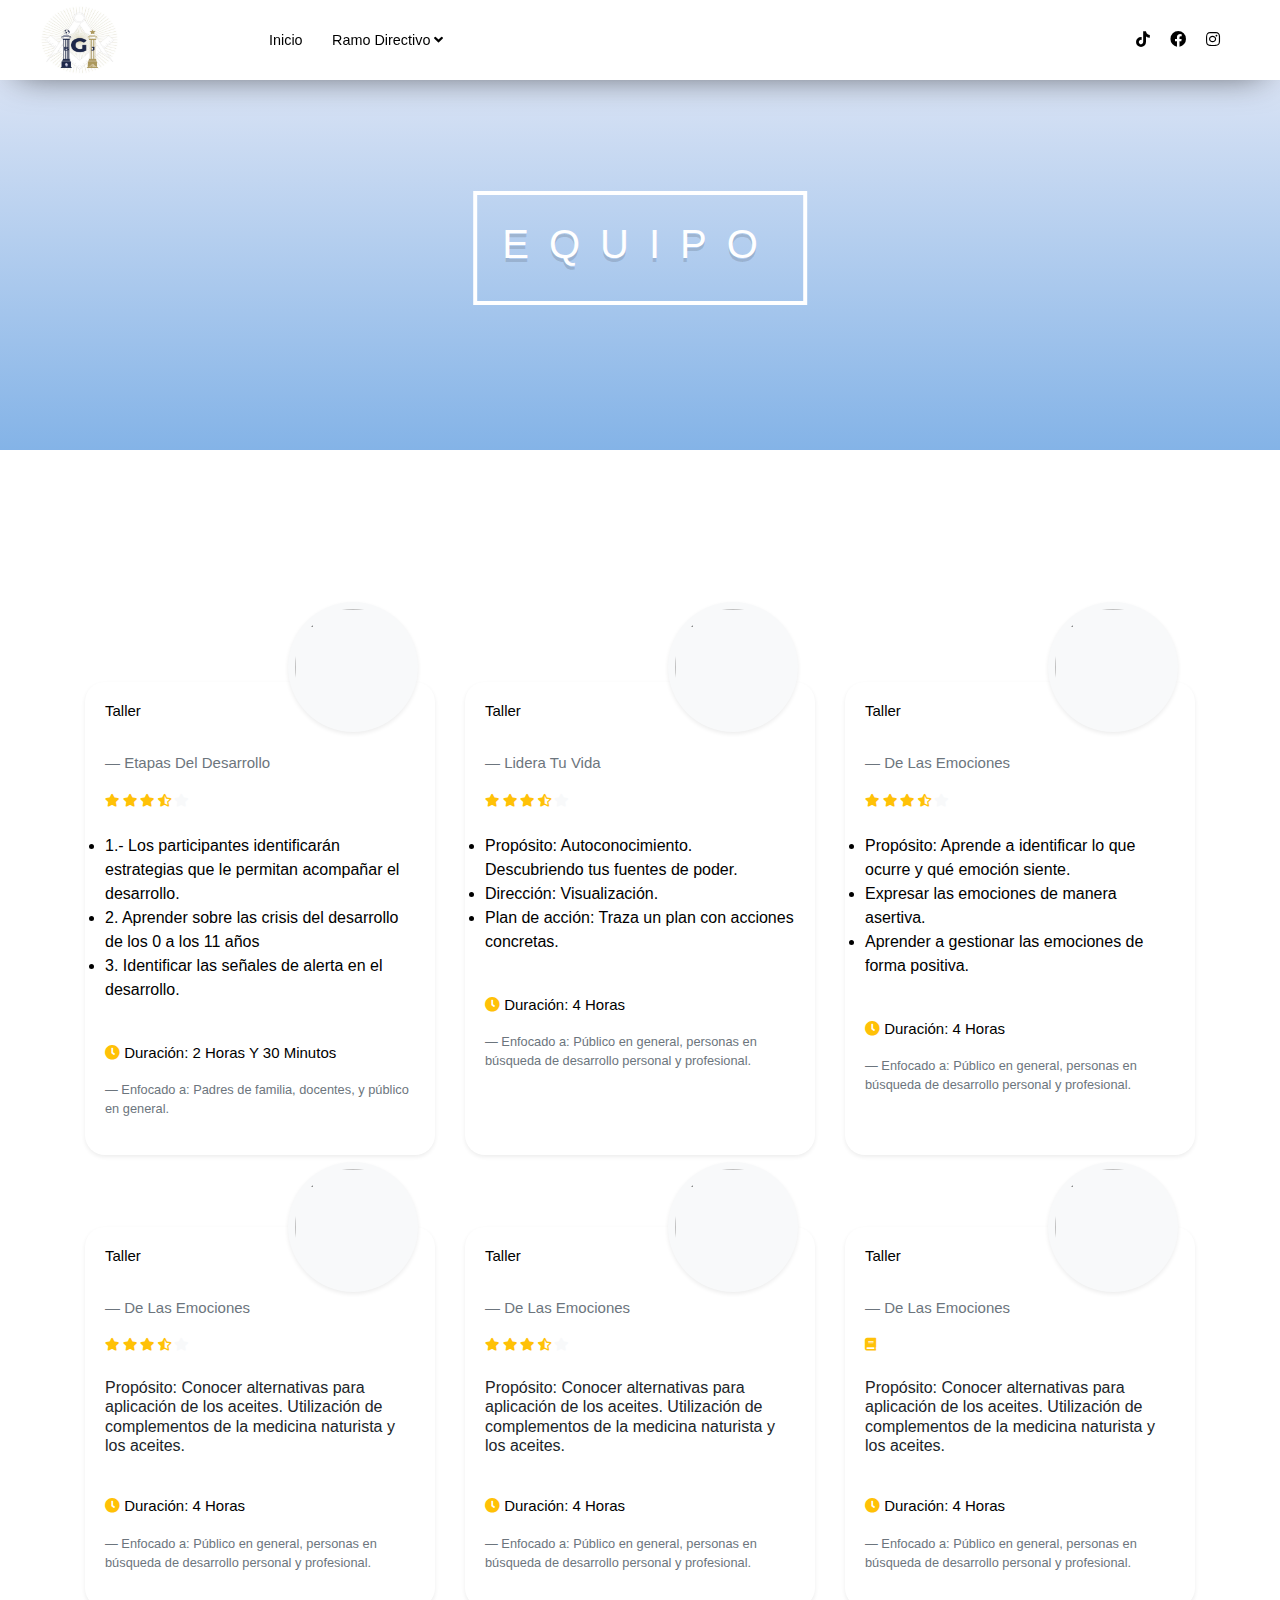
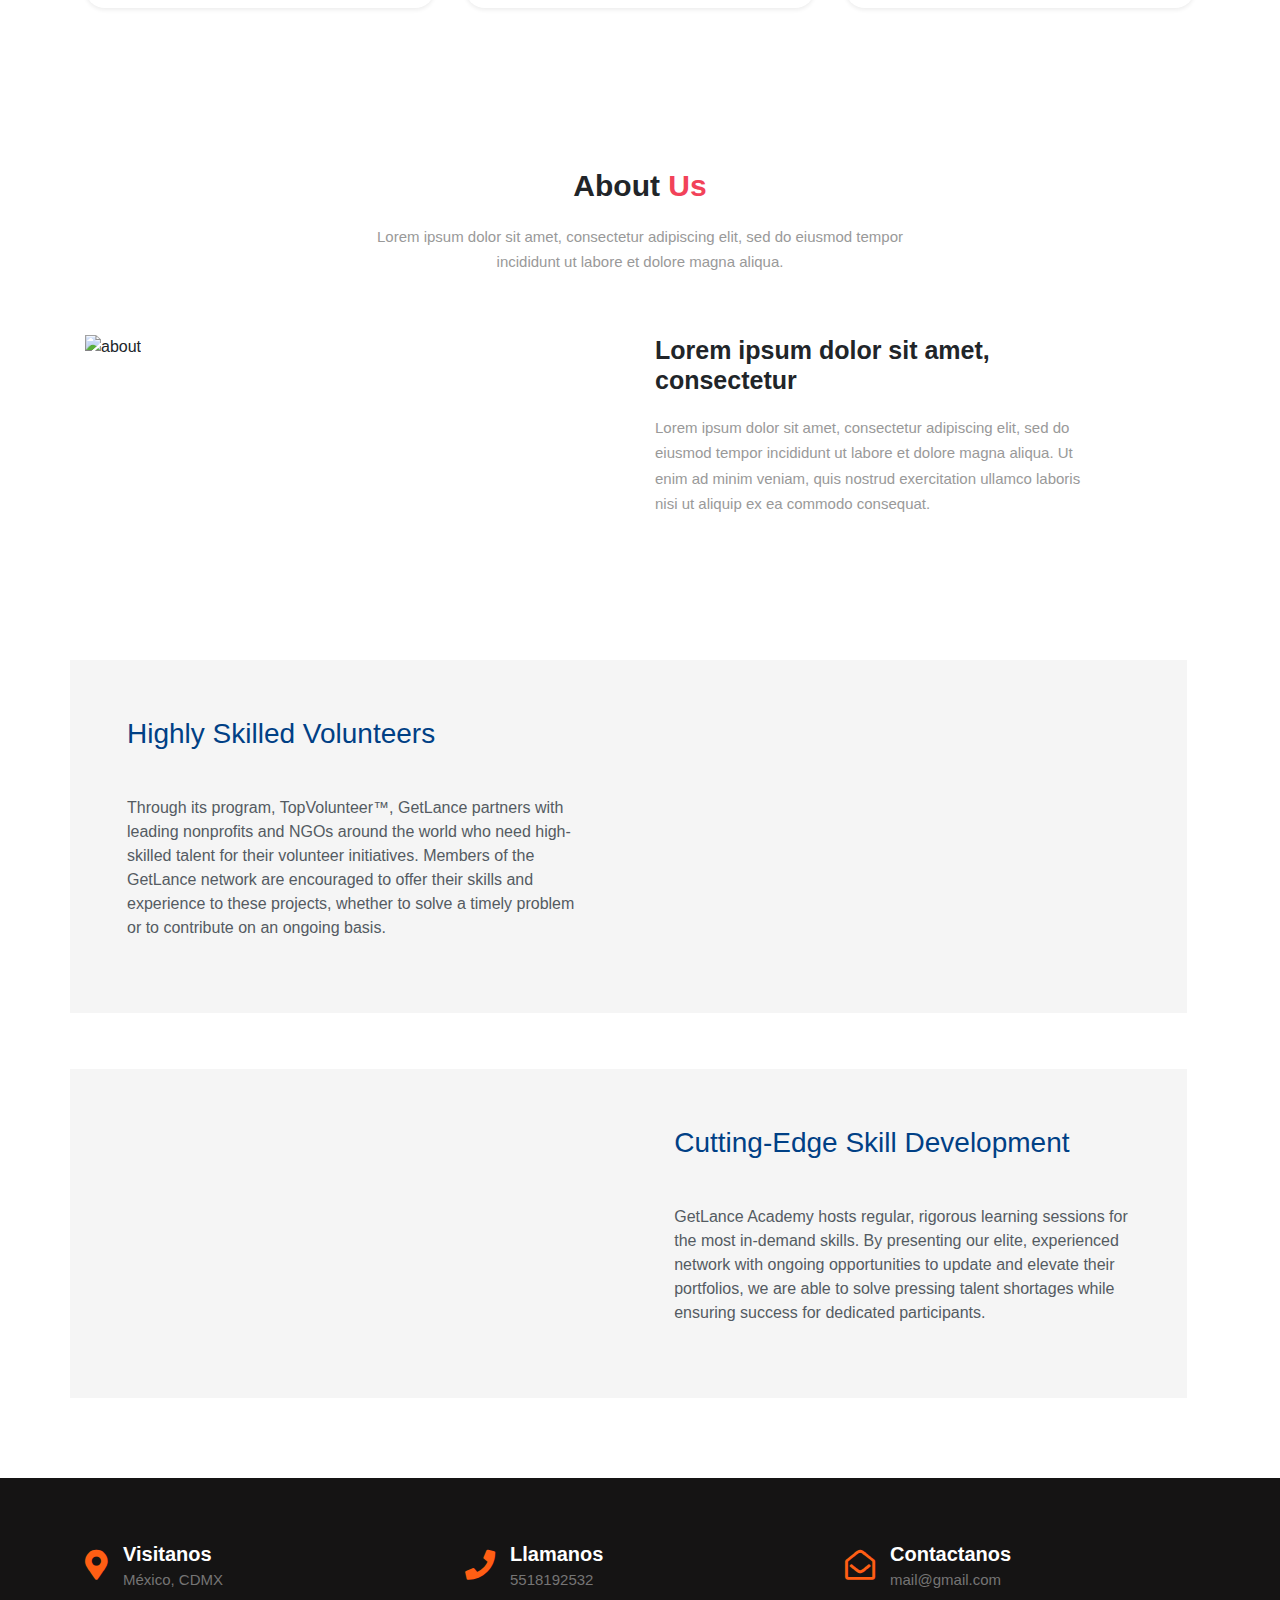
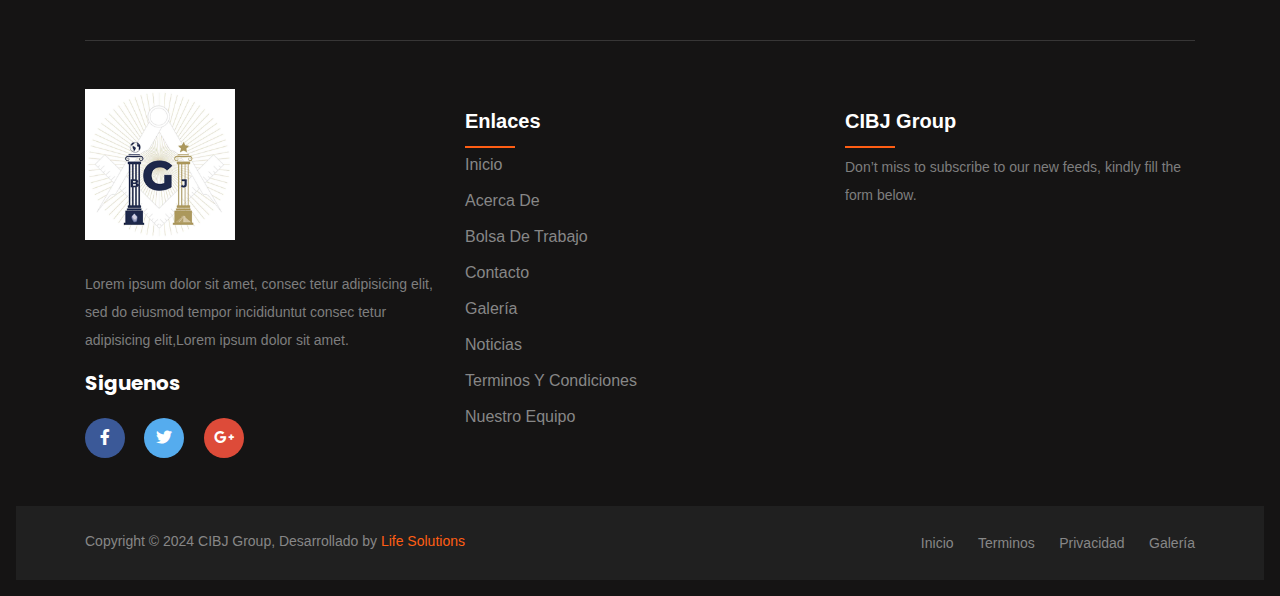
==== noticias/lo-mas-reciente.html @ aacdc9e7 "04" ====
<!DOCTYPE html>
<html>
<head>
	<meta charset="UTF-8">
	<title>CI Benito Juárez</title>
	<!--PWA-->
	<link rel="manifest" href="./manifest.json"> 
	<meta name="viewport" content="width=device-width, initial-scale=1">
	<link rel="stylesheet" type="text/css" href="../css/font-awesome.css">
	<link rel="stylesheet" type="text/css" href="./css/lo-mas-reciente.css">
	<link rel="stylesheet" type="text/css" href="../css/style.css">
	<link rel='stylesheet' href='https://cdnjs.cloudflare.com/ajax/libs/twitter-bootstrap/4.4.1/css/bootstrap.min.css'>
</head> 
<body>
 
 <!-- header start -->
 <header class="header">
 	<div class="container__menu">
 		<div class="row__menu v-center">
 			<div class="header-item item-left">
 				<div class="logo">
                    <img class="logo" src="../img/logoCI.png">&nbsp;
                    
                  </a>
 				</div>
 			</div>
 			<!-- menu start here -->
 			<div class="header-item item-center">
 				<div class="menu-overlay">
 				</div>
 				<nav class="menu">
 					<div class="mobile-menu-head">
 						<div class="go-back"><i class="fa fa-angle-left"></i></div>
 						<div class="current-menu-title"></div>
 						<div class="mobile-menu-close">&times;</div>
 					</div>
 					<ul class="menu-main">
 						<li>
 							<a href="../index.html">Inicio</a>
 						</li>
 						<!--li class="menu-item-has-children">
 							<a href="#">New <i class="fa fa-angle-down"></i></a>
 							<div class="sub-menu mega-menu mega-menu-column-4">
 								<div class="list-item text-center">
 									<a href="#">
 									<img src="img/p1.jpg" alt="new Product">
 									<h4 class="title">Product 1</h4>
 									</a>
 								</div>
 								<div class="list-item text-center">
 									<a href="#">
 									<img src="img/p2.jpg" alt="new Product">
 									<h4 class="title">Product 2</h4>
 									</a>
 								</div>
 								<div class="list-item text-center">
 									<a href="#">
 									<img src="img/p3.jpg" alt="new Product">
 									<h4 class="title">Product 3</h4>
 									</a>
 								</div>
 								<div class="list-item text-center">
 									<a href="#">
 									<img src="img/p4.jpg" alt="new Product">
 									<h4 class="title">Product 4</h4>
 								   </a>
 								</div>
 							</div>
 						</li-->
						<!--Inicia seccion con imagenes-->
 						<!--li class="menu-item-has-children">
 							<a href="#">Shop <i class="fa fa-angle-down"></i></a>
 							<div class="sub-menu mega-menu mega-menu-column-4">
                               <div class="list-item">
                               	  <h4 class="title">Men's Fashion</h4>
                               	  <ul>
                               	  	 <li><a href="#">Product List</a></li>
                               	  	 <li><a href="#">Product List</a></li>
                               	  	 <li><a href="#">Product List</a></li>
                               	  	 <li><a href="#">Product List</a></li>
                               	  	 <li><a href="#">Product List</a></li>
                               	  </ul>
                               	  <h4 class="title">Beauty</h4>
                               	  <ul>
                               	  	 <li><a href="#">Product List</a></li>
                               	  	 <li><a href="#">Product List</a></li>
                               	  	 <li><a href="#">Product List</a></li>
                               	  </ul>
                               </div>
                               <div class="list-item">
                               	<h4 class="title">Women's Fashion</h4>
                               	<ul>
                               	  	 <li><a href="#">Product List</a></li>
                               	  	 <li><a href="#">Product List</a></li>
                               	  	 <li><a href="#">Product List</a></li>
                               	  	 <li><a href="#">Product List</a></li>
                               	  </ul>
                               	  <h4 class="title">Furniture</h4>
                               	<ul>
                               	  	 <li><a href="#">Product List</a></li>
                               	  	 <li><a href="#">Product List</a></li>
                               	  	 <li><a href="#">Product List</a></li>
                               	  	 <li><a href="#">Product List</a></li>
                               	  </ul>
                               </div>
                               <div class="list-item">
                               	<h4 class="title">Home, Kitchen</h4>
                               	<ul>
                               	  	 <li><a href="#">Product List</a></li>
                               	  	 <li><a href="#">Product List</a></li>
                               	  	 <li><a href="#">Product List</a></li>
                               	  	 <li><a href="#">Product List</a></li>
                               	  	 <li><a href="#">Product List</a></li>
                               	  	 <li><a href="#">Product List</a></li>
                               	  	 <li><a href="#">Product List</a></li>
                               	  	 <li><a href="#">Product List</a></li>
                               	  	 <li><a href="#">Product List</a></li>
                               	  </ul>
                               </div>
                               <div class="list-item">
                               	 <img src="img/shop1.jpg" alt="shop">
                               </div>
 							</div>
 						</li-->
 						<li class="menu-item-has-children">
 							<a href="#">Ramo Directivo <i class="fas fa-angle-down"></i></a>
 							<div class="sub-menu single-column-menu">
 								<ul>
 									<li><a href="#">CI Benito Juárez</a></li>
 									<li><a href="#">CI Benito Juárez</a></li>
 									<li><a href="#">CI Benito Juárez</a></li>
 								</ul>
 							</div>
 						</li>
                         <li >
                            <a  style="display: none;" class="logged-out "  href="#" data-toggle="modal" data-target="#signinModal">Accede</a>
                        </li>
                       
                        <li >
							<a class="logged-in menu-item" style="display: none;"  href="./mi-espacio/noticias.html">Noticias</a>
						</li>
                        <li >
							<a href="#" style="display: none;" class="boton-salir logged-in" id="logout" onclick="noticias()">Salir</a>
						</li>
 					</ul>
 				</nav>
 			</div>
 			<!-- menu end here -->
 			<div class="header-item item-right">
 				<a href="#"><i class="fab fa-tiktok"></i></a>
 				<a href="#"><i class="fab fa-facebook"></i></a>
 				<a href="#"><i class="fab fa-instagram"></i></a>
 				<!-- mobile menu trigger -->
 				<div class="mobile-menu-trigger">
 					<span></span>
 				</div>
 			</div>
 		</div>
 	</div>
 </header>
 <!-- header end -->
 <!-- banner start -->



	<!--HERO IMAGE STARTS HERE-->
	<div id="parallax-world-of-ugg">
	<div class="parallax-one">
		<div id="contenido" class="hero-text">
			<h1>Equipo</h1>

		</div>
	</div>
</div>
<!--HERO IMAGE ENDS-->




      <!--BOOTSTRAP SCRIPTS-->

<!-- REGISTRO FIREBASE -->
  <!--MAIN CONTENT-->
  <div class="container p-5" style="z-index:1">
    <div class="row">
      <div class="col-md-6 offset-md-3">
        <ul class="list-group posts">
                
        </ul>
      </div>
    </div>
  </div>
  
  <!--BOOTSTRAP SCRIPTS-->
  
      <!-- Modal  SignUP-->
      <div class="modal fade" id="signupModal" tabindex="-1" role="dialog" aria-labelledby="exampleModalLabel" aria-hidden="true">
        <div class="modal-dialog">
         <div class="modal-content">
           <div class="modal-header">
            <h6 class="modal-title" id="exampleModalLabel">Registro:
              Contraseña con al menos 6 caracteres
            </h6>
            <button type="button" class="close" data-dismiss="modal" aria-label="Close">
              <span aria-hidden="true">&times;</span>
            </button>
           </div>
           <div class="modal-body">
            <form id="signup-form">
              <div class="form-group">
                 <input type="text" id="signup-email" class="form-control"
                 placeholder="E-mail" required>
              </div>
              <div class="form-group">
                 <input type="password" id="signup-password" class="form-control"
                 placeholder="Contraseña" required>
              </div>
              <button type="submit" class="btn btn-primary">SignUp</button>
            </form>
           </div>
         </div>
        </div>
      </div>
                 
                 
                 
                  <!-- Modal  SignIn-->
                  <div class="modal fade" id="signinModal" tabindex="-1" role="dialog" aria-labelledby="exampleModalLabel" aria-hidden="true">
                    <div class="modal-dialog">
                     <div class="modal-content">
                       <div class="modal-header">
                        <h6 class="modal-title" id="exampleModalLabel">Ingresa con tu correo de Gmail a nuestra plataforma y mantente informado sobre
                          promociones y avisos importantes
                        </h6>
                        <button type="button" class="close" data-dismiss="modal" aria-label="Close">
                          <span aria-hidden="true">&times;</span>
                        </button>
                       </div>
                       <div class="modal-body">
                          
                        <form id="login-form">
                           
                          <!--div class="form-group">
                             <input type="text" id="login-email" class="form-control"
                             placeholder="E-mail" required>
                          </div>
                          <div class="form-group">
                             <input type="password" id="login-password" class="form-control"
                             placeholder="Contraseña" required>
                          </div>
                          
                          <button type="submit" class="btn btn-info btn-block">Ingresa</button-->
                          
                          <button type="button" class="btn btn-success btn-block black-background white" id="googleLogin"><i class="fab fa-google" aria-hidden="true"></i>&nbsp;Ingresa o Regístrate con Gmail</button>
                          <!--button type="submit" class="btn btn-primary btn-block" id="facebookLogin"><i class="fab fa-facebook"></i>&nbsp;Ingresa o Regístrate con Facebook</button-->
                        </form>
                       </div>
                     </div>
                    </div>
                  </div>




 <!-- Ui cards -->
 <section id="cards" data-aos="zoom-in" data-aos-delay="250">
	<div class="container py-2">
		<!--div class="row pb-4">
			<div class="col-12 text-center">
				<div class="display-3"><h2><span>Clases</span></h2></div>
			</div>
		</div-->
		<!-- cards -->
		<div class="row">
			<div class="col-lg-4 col-md-6 mb-4 pt-5">
				<div class="card shadow-sm border-0">
					<div class="card-body">
						<div class="user-picture">
							<img src="https://images.unsplash.com/photo-1582003457856-20898dd7e1ea?crop=entropy&cs=tinysrgb&fit=crop&fm=jpg&h=130&ixid=eyJhcHBfaWQiOjF9&ixlib=rb-1.2.1&q=80&w=130" class="shadow-sm rounded-circle" height="130" width="130" />
						</div>
						<div class="user-content">
							<h5 class="text-capitalize user-name">Taller</h5>
							<br>
							<p class=" text-capitalize text-muted small blockquote-footer">Etapas del desarrollo</p>
							<div class="small">
								<i class="fas fa-star text-warning"></i>
								<i class="fas fa-star text-warning"></i>
								<i class="fas fa-star text-warning"></i>
								<i class="fas fa-star-half-alt text-warning"></i>
								<i class="fas fa-star text-light"></i>
							</div>
							<br>
							<p class="small text-muted mb-0">
								<li>1.- Los participantes identificarán estrategias que le permitan acompañar el desarrollo.</li>
								<li>2. Aprender sobre las crisis del desarrollo de los 0 a los 11 años</li>
								<li>3. Identificar las señales de alerta en el desarrollo.</li>
							</p>
								<br>
								<p class=" text-capitalize "><i class="fas fa-clock text-warning"></i>&nbsp;Duración: 2 horas y 30 minutos</p>
								<p class=" text-muted small blockquote-footer">Enfocado a: Padres de familia, docentes, y público en general.</p>
						</div>
					</div>
				</div>
			</div>

			<div class="col-lg-4 col-md-6 mb-4 pt-5">
				<div class="card shadow-sm border-0">
					<div class="card-body">
						<div class="user-picture">
							<img src="https://images.unsplash.com/photo-1582003457856-20898dd7e1ea?crop=entropy&cs=tinysrgb&fit=crop&fm=jpg&h=130&ixid=eyJhcHBfaWQiOjF9&ixlib=rb-1.2.1&q=80&w=130" class="shadow-sm rounded-circle" height="130" width="130" />
						</div>
						<div class="user-content">
							<h5 class="text-capitalize user-name">Taller</h5>
							<br>
							<p class=" text-capitalize text-muted small blockquote-footer">Lidera tu vida</p>
							<div class="small">
								<i class="fas fa-star text-warning"></i>
								<i class="fas fa-star text-warning"></i>
								<i class="fas fa-star text-warning"></i>
								<i class="fas fa-star-half-alt text-warning"></i>
								<i class="fas fa-star text-light"></i>
							</div>
							<br>
							<p class="small text-muted mb-0">
								<li>Propósito: Autoconocimiento. Descubriendo tus fuentes de poder.</li>
								<li>Dirección: Visualización.</li>
								<li>Plan de acción: Traza un plan con acciones concretas.</li>
							</p>
								<br>
								<p class=" text-capitalize "><i class="fas fa-clock text-warning"></i>&nbsp;Duración: 4 horas</p>
								<p class=" text-muted small blockquote-footer">Enfocado a: Público en general, personas en búsqueda de desarrollo personal y profesional.</p>
						</div>
					</div>
				</div>
			</div>

			<div class="col-lg-4 col-md-6 mb-4 pt-5">
				<div class="card shadow-sm border-0">
					<div class="card-body">
						<div class="user-picture">
							<img src="https://images.unsplash.com/photo-1492447166138-50c3889fccb1?crop=entropy&cs=tinysrgb&fit=crop&fm=jpg&h=130&ixid=eyJhcHBfaWQiOjF9&ixlib=rb-1.2.1&q=80&w=130" class="shadow-sm rounded-circle" height="130" width="130" />
						</div>
						<div class="user-content">
							<h5 class="text-capitalize user-name">Taller</h5>
							<br>
							<p class=" text-capitalize text-muted small blockquote-footer">De las emociones</p>
							<div class="small">
								<i class="fas fa-star text-warning"></i>
								<i class="fas fa-star text-warning"></i>
								<i class="fas fa-star text-warning"></i>
								<i class="fas fa-star-half-alt text-warning"></i>
								<i class="fas fa-star text-light"></i>
							</div>
							<br>
							<p class="small text-muted mb-0">
								<li>Propósito: Aprende a identificar lo que ocurre y qué emoción siente.</li>
								<li>Expresar las emociones de manera asertiva.</li>
								<li>Aprender a gestionar las emociones de forma positiva.</li>
							</p>
								<br>
								<p class=" text-capitalize "><i class="fas fa-clock text-warning"></i>&nbsp;Duración: 4 horas</p>
								<p class=" text-muted small blockquote-footer">Enfocado a: Público en general, personas en búsqueda de desarrollo personal y profesional.</p>
						</div>
					</div>
				</div>
			</div>

			<div class="col-lg-4 col-md-6 mb-4 pt-5">
				<div class="card shadow-sm border-0">
					<div class="card-body">
						<div class="user-picture">
							<img src="https://i.picsum.photos/id/836/130/130.jpg?hmac=Sot_REUw5W-XSuE6FmCjT9JenhZfiNqZYs3AQbfrZsc" class="shadow-sm rounded-circle" height="130" width="130" />
						</div>
						<div class="user-content">
							<h5 class="text-capitalize user-name">Taller</h5>
							<br>
							<p class=" text-capitalize text-muted small blockquote-footer">De las emociones</p>
							<div class="small">
								<i class="fas fa-star text-warning"></i>
								<i class="fas fa-star text-warning"></i>
								<i class="fas fa-star text-warning"></i>
								<i class="fas fa-star-half-alt text-warning"></i>
								<i class="fas fa-star text-light"></i>
							</div>
							<br>
							<p class="small text-muted mb-0"><h5>
								Propósito: Conocer alternativas para aplicación de los aceites. Utilización de complementos de la
								medicina naturista y los aceites.</h5>
							</p>
								<br>
								<p class=" text-capitalize "><i class="fas fa-clock text-warning"></i>&nbsp;Duración: 4 horas</p>
								<p class=" text-muted small blockquote-footer">Enfocado a: Público en general, personas en búsqueda de desarrollo personal y profesional.</p>
						</div>
					</div>
				</div>
			</div>
			<div class="col-lg-4 col-md-6 mb-4 pt-5">
				<div class="card shadow-sm border-0">
					<div class="card-body">
						<div class="user-picture">
							<img src="./img/conoceme/4.jpg" class="shadow-sm rounded-circle" height="130" width="130" />
						</div>
						<div class="user-content">
							<h5 class="text-capitalize user-name">Taller</h5>
							<br>
							<p class=" text-capitalize text-muted small blockquote-footer">De las emociones</p>
							<div class="small">
								<i class="fas fa-star text-warning"></i>
								<i class="fas fa-star text-warning"></i>
								<i class="fas fa-star text-warning"></i>
								<i class="fas fa-star-half-alt text-warning"></i>
								<i class="fas fa-star text-light"></i>
							</div>
							<br>
							<p class="small text-muted mb-0"><h5>
								Propósito: Conocer alternativas para aplicación de los aceites. Utilización de complementos de la
								medicina naturista y los aceites.</h5>
							</p>
								<br>
								<p class=" text-capitalize "><i class="fas fa-clock text-warning"></i>&nbsp;Duración: 4 horas</p>
								<p class=" text-muted small blockquote-footer">Enfocado a: Público en general, personas en búsqueda de desarrollo personal y profesional.</p>
						</div>
					</div>
				</div>
			</div>
			<div class="col-lg-4 col-md-6 mb-4 pt-5">
				<div class="card shadow-sm border-0">
					<div class="card-body">
						<div class="user-picture">
							<img src="https://images.unsplash.com/photo-1582003457856-20898dd7e1ea?crop=entropy&cs=tinysrgb&fit=crop&fm=jpg&h=130&ixid=eyJhcHBfaWQiOjF9&ixlib=rb-1.2.1&q=80&w=130" class="shadow-sm rounded-circle" height="130" width="130" />
						</div>
						<div class="user-content">
							<h5 class="text-capitalize user-name">Taller</h5>
							<br>
							<p class=" text-capitalize text-muted small blockquote-footer">De las emociones</p>
							<div class="small">
								<i class="fas fa-book text-warning"></i>
								
							</div>
							<br>
							<p class="small text-muted mb-0"><h5>
								Propósito: Conocer alternativas para aplicación de los aceites. Utilización de complementos de la
								medicina naturista y los aceites.</h5>
							</p>
								<br>
								<p class=" text-capitalize "><i class="fas fa-clock text-warning"></i>&nbsp;Duración: 4 horas</p>
								<p class=" text-muted small blockquote-footer">Enfocado a: Público en general, personas en búsqueda de desarrollo personal y profesional.</p>
						</div>
					</div>
				</div>
			</div>
		</div>
	</div>
	<!-- /cards -->
</section>




<section class="about" id="about">
	<div class="container">
		<div class="heading text-center">
			<h2>About
				<span>Us</span></h2>
			<p>Lorem ipsum dolor sit amet, consectetur adipiscing elit, sed do eiusmod tempor
				<br>
				incididunt ut labore et dolore magna aliqua.
			</p>
		</div>
		<div class="row">
			<div class="col-lg-6">
				<img src="https://i.ibb.co/qpz1hvM/About-us.jpg" alt="about" class="img-fluid" width="100%">
			</div>
			<div class="col-lg-5">
				<h3>Lorem ipsum dolor sit amet, consectetur </h3>
				<p>Lorem ipsum dolor sit amet, consectetur adipiscing elit, sed do eiusmod
					tempor incididunt ut labore et dolore magna aliqua. Ut enim ad minim veniam,
					quis nostrud exercitation ullamco laboris nisi ut aliquip ex ea commodo
					consequat.</p>

			</div>
		</div>
	</div>
</section>





<div class="container section">
	<div class="row">
		<div class="col-md-6">
			<h3>
				Highly Skilled Volunteers
			</h3>
			<p>
				Through its program, TopVolunteer™, GetLance partners with leading nonprofits and NGOs around the world who need high-skilled talent for their volunteer initiatives. Members of the GetLance network are encouraged to offer their skills and experience to these projects, whether to solve a timely problem or to contribute on an ongoing basis.
			</p>
		</div>
		<div class="col-md-6">
			<img src="https://preview.ibb.co/erdq8p/Employee-1.jpg" alt=""/>
		</div>
	</div>
	<div class="row">
		<div class="col-md-6">
			<img src="https://preview.ibb.co/cu76g9/Employee-2.jpg" alt=""/>
		</div>
		<div class="col-md-6">
			<h3>
				Cutting-Edge Skill Development
			</h3>
			<p>
			   GetLance Academy hosts regular, rigorous learning sessions for the most in-demand skills. By presenting our elite, experienced network with ongoing opportunities to update and elevate their portfolios, we are able to solve pressing talent shortages while ensuring success for dedicated participants.
			</p>
		</div>
	</div>
</div>







<footer class="footer-section">
	<div class="container">
		<div class="footer-cta pt-5 pb-5">
			<div class="row">
				<div class="col-xl-4 col-md-4 mb-30">
					<div class="single-cta">
						<i class="fas fa-map-marker-alt"></i>
						<div class="cta-text">
							<h4>Visitanos</h4>
							<span>México, CDMX</span>
						</div>
					</div>
				</div>
				<div class="col-xl-4 col-md-4 mb-30">
					<div class="single-cta">
						<i class="fas fa-phone"></i>
						<div class="cta-text">
							<h4>Llamanos</h4>
							<span>5518192532</span>
						</div>
					</div>
				</div>
				<div class="col-xl-4 col-md-4 mb-30">
					<div class="single-cta">
						<i class="far fa-envelope-open"></i>
						<div class="cta-text">
							<h4>Contactanos</h4>
							<span>mail@gmail.com</span>
						</div>
					</div>
				</div>
			</div>
		</div>
		<div class="footer-content pt-5 pb-5">
			<div class="row">
				<div class="col-xl-4 col-lg-4 mb-50">
					<div class="footer-widget">
						<div class="footer-logo">
							<a href="index.html">
								<img src="../img/logoCI.png" class="img-fluid" alt="logo">
							</a>
						</div>
						<div class="footer-text">
							<p>Lorem ipsum dolor sit amet, consec tetur adipisicing elit, sed do eiusmod tempor incididuntut consec tetur adipisicing
							elit,Lorem ipsum dolor sit amet.</p>
						</div>
						<div class="footer-social-icon">
							<span>Siguenos</span>
							<a href="#"><i class="fab fa-facebook-f facebook-bg"></i></a>
							<a href="#"><i class="fab fa-twitter twitter-bg"></i></a>
							<a href="#"><i class="fab fa-google-plus-g google-bg"></i></a>
						</div>
					</div>
				</div>
				<div class="col-xl-4 col-lg-4 col-md-6 mb-30">
					<div class="footer-widget">
						<div class="footer-widget-heading">
							<h3>Enlaces</h3>
						</div>
						<ul>
							<li><a href="#">Inicio</a></li>
							<li><a href="#">Acerca de</a></li>
							<li><a href="#">Bolsa de Trabajo</a></li>
							<li><a href="#">Contacto</a></li>
							<li><a href="#">Galería</a></li>
							<li><a href="#">Noticias</a></li>
							<li><a href="#">Terminos y Condiciones</a></li>
							<li><a href="#">Nuestro Equipo</a></li>

						</ul>
					</div>
				</div>
				<div class="col-xl-4 col-lg-4 col-md-6 mb-50">
					<div class="footer-widget">
						<div class="footer-widget-heading">
							<h3>CIBJ Group</h3>
						</div>
						<div class="footer-text mb-25">
							<p>Don’t miss to subscribe to our new feeds, kindly fill the form below.</p>
						</div>


						<!--div class="subscribe-form">
							<form action="#">
								<input type="text" placeholder="Email Address">
								<button><i class="fab fa-telegram-plane"></i></button>
							</form>
						</div-->


					</div>
				</div>
			</div>
		</div>
	</div>
	<div class="copyright-area">
		<div class="container">
			<div class="row">
				<div class="col-xl-6 col-lg-6 text-center text-lg-left">
					<div class="copyright-text">
						<p>Copyright &copy; 2024 CIBJ Group, Desarrollado by <a href="#">Life Solutions</a></p>
					</div>
				</div>
				<div class="col-xl-6 col-lg-6 d-none d-lg-block text-right">
					<div class="footer-menu">
						<ul>
							<li><a href="#">Inicio</a></li>
							<li><a href="#">Terminos</a></li>
							<li><a href="#">Privacidad</a></li>
							<li><a href="#">Galería</a></li>
						</ul>
					</div>
				</div>
			</div>
		</div>
	</div>
</footer>


                            <!--FIREBASE SCRIPTS-->
                <!-- The core Firebase JS SDK is always required and must be listed first -->
                <script src="https://www.gstatic.com/firebasejs/8.6.3/firebase-app.js"></script>

                        
                 <!-- TODO: Add SDKs for Firebase products that you want to use
                https://firebase.google.com/docs/web/setup#available-libraries -->
                <script src="https://www.gstatic.com/firebasejs/8.6.3/firebase-analytics.js"></script>
                <script src="https://www.gstatic.com/firebasejs/8.6.2/firebase-auth.js"></script>
                <script src="https://www.gstatic.com/firebasejs/8.6.2/firebase-firestore.js"></script>
                        
                <script>
                   // Your web app's Firebase configuration
                   var firebaseConfig = {
                    apiKey: "AIzaSyCrMJ8OtV3mClzDKy9z9g5FpthFIFt-07I",
                    authDomain: "eduteknet.firebaseapp.com",
                    projectId: "eduteknet",
                    storageBucket: "eduteknet.appspot.com",
                    messagingSenderId: "106114584401",
                    appId: "1:106114584401:web:031835ec57335d7e22cd70",
                    measurementId: "G-J1K8XF9ZR0"
                };
            
                                // Initialize Firebase
      firebase.initializeApp(firebaseConfig);
      const auth = firebase.auth();
      // FireStore base de datos
      const fs = firebase.firestore();
      firebase.analytics();
                </script>
                <!--TERMINA FIREBASE-->

  <!-- PWA -->
  <script src="../script.js"></script>
 

    <!--Registro-->
    <script src="./registro.js"></script>
  
 <!--Carrousel-->
 <script src='https://cdnjs.cloudflare.com/ajax/libs/jquery/3.1.1/jquery.min.js'></script>
 <script src='https://cdnjs.cloudflare.com/ajax/libs/gsap/1.19.1/TweenMax.min.js'></script>

<script src="../js/main.js"></script>
</body>
</html>
---- noticias/css/lo-mas-reciente.css ----
h1 {
    font-weight: 300;
    letter-spacing: .5em;
    text-transform: uppercase;
    text-shadow: 0 4px 0 rgba(0, 0, 0, .12);
    position: relative;
   }
   .hero-text {
    position: absolute;
    top: 55%;
    left: 50%;
    transform: translate(-50%, -50%);
    border: 4px solid white;
    padding: 25px;
    color: white;
    font-size: 36px;
   }
   @media (min-width: 320px) and (max-width: 570px) {
    .hero-text h1 {
     text-align: center;
      font-size: 1.4rem;
    }
   }
   @media (min-width: 320px) and (max-width: 1024px) {
    .hero-text {
      width: 80%;
      padding: 10px;
      border: 2px solid white;
    }
   }
   
   
   
   #parallax-world-of-ugg .parallax-one {
     height: 50vh;
     padding-top: 200px;
     padding-bottom: 200px; 
     overflow: hidden; 
     position: relative; 
     width: 100%; 
     background: linear-gradient(to bottom, #041ba014 , #096ed3eb), url("https://images.unsplash.com/photo-1497366754035-f200968a6e72?q=80&w=2069&auto=format&fit=crop&ixlib=rb-4.0.3&ixid=M3wxMjA3fDB8MHxwaG90by1wYWdlfHx8fGVufDB8fHx8fA%3D%3D") no-repeat center center fixed;
     background-attachment: fixed; 
     background-size: cover; 
     -moz-background-size: cover; 
     -webkit-background-size: cover; 
     background-repeat: no-repeat; 
     background-position: top center;
   }
   
   @media screen and (max-width: 767px) {
     #parallax-world-of-ugg .parallax-one, #parallax-world-of-ugg .parallax-two, #parallax-world-of-ugg .parallax-three {
       padding-top:100px; 
       padding-bottom:100px;
     }
   }
---- css/style.css ----
@import url('https://fonts.googleapis.com/css2?family=Poppins:wght@400;500;600;700&display=swap');

body{
	line-height: 1.5;
	font-family: 'Poppins', sans-serif;
	font-weight: 400;
	overflow-x: hidden;
	height: 100vh;
	background: #f3f3f3;
}
:root{
	--color-blanco: #fff;
	--color-hover: #c7b702;
	--color-letras: #000;
	--color-secundario: #070280;
	--color-fondo: #f3f3f3;
	--letras-menu: .9rem;
	--letras-titulos: 2rem;
}
*{
	margin:0;
	box-sizing: border-box;
}

/**** Accede Bootstrap ***/
.logged-out{
	display: contents;
}

.menu-item{
	margin-left: -20px !important;
}

@media(max-width: 992px){
	.menu-item{
		margin-left: 0px !important;
	}
	}



	


/*** Boton principal **/

.container {
	width: 100%;
	max-width: 1280px;
	margin: 0 auto;
	padding: 0 20px;
	box-sizing: border-box;
}


:before,:after{
	box-sizing: border-box;
}
.container__menu{
	max-width: 1200px;
	margin:auto;
}
.row__menu{
	display: flex;
	flex-wrap: wrap;
}
.v-center{
	align-items: center;
}
ul{
	list-style: none;
	margin:0;
	padding:0;
}
a{
	text-decoration: none;
}
/* header */
.header{
	display: block;
	width: 100%;
	position: fixed;
	z-index: 99;
	padding:5px 20px;
	background: #ffffff;
	/* Sombra */
	-webkit-box-shadow: 0px 10px 36px -18px rgba(0,0,0,0.75);
	-moz-box-shadow: 0px 10px 36px -18px rgba(0,0,0,0.75);
	box-shadow: 0px 10px 36px -18px rgba(0,0,0,0.75);
}
.header .item-left{
	flex:0 0 17%;
}
.header .logo a{
	font-size: 30px;
	color:var(--color-letras);
	font-weight: 700;
	text-decoration: none;
	
}
/* Logo */
.logo{
	width: 80px;
	height: 70px;
}
.header .item-center{
	flex:0 0 66%;
}
.header .item-right{
	flex:0 0 17%;
	display: flex;
	justify-content: flex-end;
}
.header .item-right a{ 
     text-decoration: none;
     font-size: 16px;
     color:var(--color-letras);
     display: inline-block;
     margin-right: 20px;
     transition: color 0.3s ease;
}
.header .menu > ul > li{
	display: inline-block;
	line-height: 50px;
	margin-left: 25px;
}
.header .menu > ul > li > a{
	font-size: var(--letras-menu);
	font-weight: 500;
	color:#000000;
	position: relative;
	text-transform: capitalize;
	transition: color 0.3s ease;
}
.header .menu > ul > li .sub-menu{
	position: absolute;
	z-index: 500;
	/* Color del submenu*/
	background-color:var(--color-blanco);
	box-shadow: -2px 2px 70px -25px rgba(0,0,0,0.3); 
	padding: 20px 30px;
	transition: all 0.5s ease;
	margin-top:25px;
	opacity:0;
	visibility: hidden;
}
@media(min-width: 992px){
.header .menu > ul > li.menu-item-has-children:hover .sub-menu{
	margin-top: 0;
	visibility: visible;
	opacity: 1;
}
}
.header .menu > ul > li .sub-menu > ul > li{
	line-height: 1;
}
.header .menu > ul > li .sub-menu > ul > li > a{
	display: inline-block;
	padding: 10px 0;
	font-size: 15px;
	/* color letras submenu*/
	color: var(--color-letras);
	transition: color 0.3s ease;
	text-decoration: none;
	text-transform: capitalize;
}
.header .menu > ul > li .single-column-menu{
	min-width: 280px;
	max-width: 350px;
}
.header .menu > ul > li .sub-menu.mega-menu > .list-item > ul > li{
   line-height: 1;
   display: block; 
}
.header .menu > ul > li .sub-menu.mega-menu > .list-item > ul > li > a {
	padding:10px 0;
	display: inline-block;
	font-size: 15px;
	color:#555555;
	transition: color 0.3s ease;
}
.header .menu > ul > li .sub-menu.mega-menu{ 
    left: 50%;
    transform: translateX(-50%);	
}

.header .menu > ul > li .sub-menu.mega-menu-column-4{
  max-width: 1100px;
  width: 100%; 	
  display: flex;
  flex-wrap: wrap;
  padding:20px 15px;
}
.header .menu > ul > li .sub-menu.mega-menu-column-4 > .list-item{
  flex:0 0 25%;
  padding:0 15px;
}
.header .menu > ul > li .sub-menu.mega-menu-column-4 > .list-item .title{
	font-size: 16px;
	color:#ea4636;
	font-weight: 500;
	line-height: 1;
	padding:10px 0;
}
.header .menu > ul > li .sub-menu.mega-menu-column-4 > .list-item.text-center .title{
	text-align: center;
}
.header .menu > ul > li .sub-menu.mega-menu-column-4 > .list-item img{
	max-width: 100%;
	width: 100%;
	vertical-align: middle;
	margin-top: 10px;
}
.header .menu > ul > li .sub-menu.mega-menu > .list-item > ul > li > a:hover,
.header .menu > ul > li .sub-menu > ul > li > a:hover,
.header .item-right a:hover,
.header .menu > ul > li:hover > a{
	color:var(--color-hover);
	text-decoration: none;
}

.mobile-menu-head,
.mobile-menu-trigger{
	display: none;
}

/*responsive*/
@media(max-width: 991px){

	/* Quite los iconos por que estorban en la version movil*/
	.header .item-right a{
		display: none;
	}

	.header .item-center{
		order:3;
		flex:0 0 100%;
	}
	.header .item-left,
	.header .item-right{
		flex:0 0 auto;
	}
	.v-center{
		justify-content: space-between;
	}
	.header .mobile-menu-trigger{
		display: flex;
		height: 30px;
		width: 30px;
		/* Aqui movemos el menu movil*/
		/* Antes de agregar el footer era margin left*/
		margin-right: 15px;
		cursor: pointer;
		align-items: center;
		justify-content: center;
	}
	.header .mobile-menu-trigger span{
		display: block;
		height: 2px;
		background-color: #333333;
		width: 24px;
		position: relative;
	}
	.header .mobile-menu-trigger span:before,
	.header .mobile-menu-trigger span:after{
		content: '';
		position: absolute;
		left:0;
		width: 100%;
		height: 100%;
		background-color: #333333;
	}
	.header .mobile-menu-trigger span:before{
		top:-6px;
	}
	.header .mobile-menu-trigger span:after{
		top:6px;
	}
	.header .item-right{
		align-items: center;
	}

	.header .menu{
		position: fixed;
		width: 320px;
		background-color:#ffffff;
		left:0;
		top:0;
		height: 100%;
		overflow: hidden;
		transform: translate(-100%);
		transition: all 0.5s ease;
		z-index: 1099;
	}
	.header .menu.active{
	   transform: translate(0%);	
	}
	.header .menu > ul > li{
		line-height: 1;
		margin:0;
		display: block;
	}
	.header .menu > ul > li > a{
		line-height: 50px;
		height: 50px;
		padding:0 50px 0 15px;
		display: block;
		border-bottom: 1px solid rgba(0,0,0,0.1);
	}
	.header .menu > ul > li > a i{
		position: absolute;
		height: 50px;
		width: 50px;
		top:0;
		right: 0;
		text-align: center;
		line-height: 50px;
		transform: rotate(-90deg);
	}
	.header .menu .mobile-menu-head{
		display: flex;
		height: 50px;
		border-bottom: 1px solid rgba(0,0,0,0.1);
		justify-content: space-between;
		align-items: center;
		position: relative;
		z-index: 501;
		position: sticky;
		background-color: #ffffff;
		top:0;
	}
	.header .menu .mobile-menu-head .go-back{
		height: 50px;
		width: 50px;
		border-right: 1px solid rgba(0,0,0,0.1);
		cursor: pointer;
		line-height: 50px;
		text-align: center;
		color:#000000;
		font-size: 16px;
		display: none;
	}
	.header .menu .mobile-menu-head.active .go-back{
		display: block;
	}
	.header .menu .mobile-menu-head .current-menu-title{
		font-size: 15px;
		font-weight: 500;
		color:#000000;
	}
	.header .menu .mobile-menu-head .mobile-menu-close{
	    height: 50px;
		width: 50px;
		border-left: 1px solid rgba(0,0,0,0.1);
		cursor: pointer;
		line-height: 50px;
		text-align: center;
		color:#000000;	
		font-size: 25px;
	}
	.header .menu .menu-main{
		height: 100%;
		overflow-x: hidden;
		overflow-y: auto;
	}
	.header .menu > ul > li .sub-menu.mega-menu,
	.header .menu > ul > li .sub-menu{
		visibility: visible;
		opacity: 1;
		position: absolute;
		box-shadow: none;
		margin:0;
		padding:15px;
		top:0;
		left:0;
		width: 100%;
		height: 100%;
		padding-top: 65px;
		max-width: none;
		min-width: auto;
		display: none;
		transform: translateX(0%);
		overflow-y: auto;
	}
.header .menu > ul > li .sub-menu.active{
	display: block;
}
@keyframes slideLeft{
	0%{
		opacity:0;
		transform: translateX(100%);
	}
	100%{
	    opacity:1;
		transform: translateX(0%);	
	}
}
@keyframes slideRight{
	0%{
		opacity:1;
		transform: translateX(0%);
	}
	100%{
	    opacity:0;
		transform: translateX(100%);	
	}
}
	.header .menu > ul > li .sub-menu.mega-menu-column-4 > .list-item img{
		margin-top:0;
	}
	.header .menu > ul > li .sub-menu.mega-menu-column-4 > .list-item.text-center .title{
		margin-bottom: 20px;
	}
	.header .menu > ul > li .sub-menu.mega-menu-column-4 > .list-item.text-center:last-child .title{
		margin-bottom:0px;
	}
	.header .menu > ul > li .sub-menu.mega-menu-column-4 > .list-item{
		flex: 0 0 100%;
        padding: 0px;
	}
	.header .menu > ul > li .sub-menu > ul > li > a,
	.header .menu > ul > li .sub-menu.mega-menu > .list-item > ul > li > a{
		display: block;
	}
	.header .menu > ul > li .sub-menu.mega-menu > .list-item > ul {
		margin-bottom: 15px;
	}
	.menu-overlay{
		position: fixed;
		background-color: rgba(0,0,0,0.5);
		left:0;
		top:0;
		width: 100%;
		height: 100%;
		z-index: 1098;
		visibility: hidden;
		opacity:0;
		transition: all 0.5s ease;
	}
	.menu-overlay.active{
	  visibility: visible;
	  opacity:1;	
	}
}


/**** Slider ****/
.main-content{
	height: 70vh;
}

.btn__slider {
	display: inline-block;
	padding: 13px 50px;
	color: #fff;
	text-decoration: none;
	position: relative;
	background: transparent;
	border: 1px solid #e1e1e1;
	font: 12px/1.2 "Oswald", sans-serif;
	letter-spacing: 0.4em;
	text-align: center;
	text-indent: 2px;
	text-transform: uppercase;
	transition: color 0.1s linear 0.05s;
  }
  .btn__slider::before {
	content: "";
	display: block;
	position: absolute;
	top: 50%;
	left: 0;
	width: 100%;
	height: 1px;
	background: #e1e1e1;
	z-index: 1;
	opacity: 0;
	transition: height 0.2s ease, top 0.2s ease, opacity 0s linear 0.2s;
  }
  .btn__slider::after {
	transition: border 0.1s linear 0.05s;
  }
  .btn__slider .btn-inner {
	position: relative;
	z-index: 2;
  }
  .btn__slider:hover {
	color: #373737;
	transition: color 0.1s linear 0s;
	text-decoration: none;
  }
  .btn__slider:hover::before {
	top: 0;
	height: 100%;
	opacity: 1;
	transition: height 0.2s ease, top 0.2s ease, opacity 0s linear 0s;
  }
  .btn__slider:hover::after {
	border-color: #373737;
	transition: border 0.1s linear 0s;
  }
  
  .slideshow {
	overflow: hidden;
	position: relative;
	width: 100%;
	height: 100vh;
	z-index: 1;
  }
  .slideshow .slideshow-inner {
	position: absolute;
	top: 0;
	left: 0;
	width: 100%;
	height: 72%;
  }
  .slideshow .slides {
	position: absolute;
	top: 0;
	left: 0;
	width: 100%;
	height: 100%;
	z-index: 1;
  }
  .slideshow .slide {
	display: none;
	overflow: hidden;
	position: absolute;
	top: 0;
	left: 0;
	width: 100%;
	height: 100%;
	z-index: 1;
	opacity: 0;
	transition: opacity 0.3s ease;
  }
  .slideshow .slide.is-active {
	display: block;
  }
  .slideshow .slide.is-loaded {
	opacity: 1;
  }
  .slideshow .slide .caption {
	padding: 0 100px;
  }
  .slideshow .slide .image-container {
	position: absolute;
	top: 0;
	left: 0;
	width: 100%;
	height: 100%;
	background-position: center;
	z-index: 1;
	background-size: cover;
	image-rendering: optimizeQuality;
  }
  .slideshow .slide .image-container::before {
	content: "";
	display: block;
	position: absolute;
	top: 0;
	left: 0;
	width: 100%;
	height: 100%;
	background: rgba(0, 0, 0, 0.5);
  }
  .slideshow .slide .image {
	width: 100%;
	width: 100%;
	object-fit: cover;
	height: 100%;
  }
  .slideshow .slide-content {
	position: absolute;
	top: 0;
	left: 0;
	width: 100%;
	height: 100%;
	z-index: 2;
	color: #fff;
	text-align: center;
	display: flex;
	justify-content: center;
	align-items: center;
  }
  .slideshow .slide .title {
	margin: 0 auto 15px;
	max-width: 1000px;
	font-size: var(--letras-titulos);
	letter-spacing: 0.35em;
	text-transform: uppercase;
  }
  .slideshow .slide .text {
	margin: 0 auto;
	max-width: 1000px;
	font-size: 18px;
	line-height: 1.4;
  }
  .slideshow .slide .btn__slider {
	margin: 15px 0 0;
	border-color: #fff;
  }
  .slideshow .slide .btn__slider::before {
	background: var(--color-secundario);
	text-decoration: none;
  }
  
  .slideshow .pagination {
	position: absolute;
	bottom: 35px;
	left: 0;
	width: 100%;
	height: 12px;
	cursor: default;
	z-index: 2;
	text-align: center;
  }
  .slideshow .pagination .item {
	display: inline-block;
	padding: 15px 5px;
	position: relative;
	width: 46px;
	height: 32px;
	cursor: pointer;
	text-indent: -999em;
	z-index: 1;
  }
  .slideshow .pagination .item + .page {
	margin-left: -2px;
  }
  .slideshow .pagination .item::before {
	content: "";
	display: block;
	position: absolute;
	top: 15px;
	left: 5px;
	width: 36px;
	height: 2px;
	background: rgba(255, 255, 255, 0.5);
	transition: background 0.2s ease;
  }
  .slideshow .pagination .item::after {
	width: 0;
	background: #fff;
	z-index: 2;
	transition: width 0.2s ease;
  }
  .slideshow .pagination .item:hover::before, .slideshow .pagination .item.is-active::before {
	background-color: #fff;
  }
  .slideshow .arrows .arrow {
	margin: -33px 0 0;
	padding: 20px;
	position: absolute;
	top: 50%;
	cursor: pointer;
	z-index: 3;
  }
  .slideshow .arrows .prev {
	left: 30px;
  }
  .slideshow .arrows .prev:hover .svg {
	left: -10px;
  }
  .slideshow .arrows .next {
	right: 30px;
  }
  .slideshow .arrows .next:hover .svg {
	left: 10px;
  }
  .slideshow .arrows .svg {
	position: relative;
	left: 0;
	width: 14px;
	height: 26px;
	fill: #fff;
	transition: left 0.2s ease;
  }







/* Wraped ***/







/* Footer */

/* Lo agregue para que no se moviera el menu*/
dl, ol, ul {
    margin-top: 0;
    margin-bottom: 0rem !important;
}

/** Lo agregue para que no se moviera el slide */
.pagination {
    display: block !important;
    padding-left: 0;
    list-style: none;
    border-radius: .25rem;
}







/****** SECCION CONTACTO - SOSBRE NOSOTROS ****/





/**** Imagen y texto */

.about {
    padding: 3rem 0;
}

/* Lo agregue*/
.about img{
	padding-bottom: 1rem;
}

.about .heading h2 {
    font-size: 30px;
    font-weight: 700;
    margin: 0;
    padding: 0;

}

.about .heading h2 span {
    color: #F24259;
}

.about .heading p {
    font-size: 15px;
    font-weight: 400;
    line-height: 1.7;
    color: #999999;
    margin: 20px 0 60px;
    padding: 0;
}

.about h3 {
    font-size: 25px;
    font-weight: 700;
    margin: 0;
    padding: 0;
}

.about p {
    font-size: 15px;
    font-weight: 400;
    line-height: 1.7;
    color: #999999;
    margin: 20px 0 15px;
    padding: 0;
}

.about h4 {
    font-size: 15px;
    font-weight: 500;
    margin: 8px 0;
	margin-left: 0px;
}

.about h4 i {
    color: #F24259;
    margin-right: 10px;
}










.section{
	margin: 5rem 0;
}
.section .row{
    margin-top: 5%;
    margin-bottom: 2%;
}
.section .row .col-md-6{
    background: #f5f5f5;
    margin-right: -2%;
    padding: 5%;
}
.section h3{
    color: #004085;
}
.section p{
    margin-top: 10%;
    color: #545b62;
}
.section img
{
    width: 100%;
}



/*** termina secion **/


footer ul {
    margin: 0px;
    padding: 0px;
}
.footer-section {
  background: #151414;
  position: relative;
  padding: 1rem;
}
.footer-cta {
  border-bottom: 1px solid #373636;
}
.single-cta i {
  color: #ff5e14;
  font-size: 30px;
  float: left;
  margin-top: 8px;
}
.cta-text {
  padding-left: 15px;
  display: inline-block;
}
.cta-text h4 {
  color: #fff;
  font-size: 20px;
  font-weight: 600;
  margin-bottom: 2px;
}
.cta-text span {
  color: #757575;
  font-size: 15px;
}
.footer-content {
  position: relative;
  z-index: 2;
}
.footer-pattern img {
  position: absolute;
  top: 0;
  left: 0;
  height: 330px;
  background-size: cover;
  background-position: 100% 100%;
}
.footer-logo {
  margin-bottom: 30px;
}
.footer-logo img {
    max-width: 150px;
}
.footer-text p {
  margin-bottom: 14px;
  font-size: 14px;
      color: #7e7e7e;
  line-height: 28px;
}
.footer-social-icon span {
  color: #fff;
  display: block;
  font-size: 20px;
  font-weight: 700;
  font-family: 'Poppins', sans-serif;
  margin-bottom: 20px;
}
.footer-social-icon a {
  color: #fff;
  font-size: 16px;
  margin-right: 15px;
}
.footer-social-icon i {
  height: 40px;
  width: 40px;
  text-align: center;
  line-height: 38px;
  border-radius: 50%;
}
.facebook-bg{
  background: #3B5998;
}
.twitter-bg{
  background: #55ACEE;
}
.google-bg{
  background: #DD4B39;
}
.footer-widget-heading h3 {
  color: #fff;
  top: 20px;
  font-size: 20px;
  font-weight: 600;
  margin-bottom: 40px;
  position: relative;
}
.footer-widget-heading h3::before {
  content: "";
  position: absolute;
  left: 0;
  bottom: -15px;
  height: 2px;
  width: 50px;
  background: #ff5e14;
}
.footer-widget ul li {
  display: inline-block;
  /*float: left;*/
  width: 50%;
  margin-bottom: 12px;
}
.footer-widget ul li a:hover{
  color: #ff5e14;
}
.footer-widget ul li a {
  color: #878787;
  text-transform: capitalize;
}
.subscribe-form {
  position: relative;
  overflow: hidden;
}
.subscribe-form input {
  width: 100%;
  padding: 14px 28px;
  background: #2E2E2E;
  border: 1px solid #2E2E2E;
  color: #fff;
}
.subscribe-form button {
    position: absolute;
    right: 0;
    background: #ff5e14;
    padding: 13px 20px;
    border: 1px solid #ff5e14;
    top: 0;
}
.subscribe-form button i {
  color: #fff;
  font-size: 22px;
  transform: rotate(-6deg);
}
.copyright-area{
  background: #202020;
  padding: 25px 0;
}
.copyright-text p {
  margin: 0;
  font-size: 14px;
  color: #878787;
}
.copyright-text p a{
  color: #ff5e14;
}
.footer-menu li {
  display: inline-block;
  margin-left: 20px;
}
.footer-menu li:hover a{
  color: #ff5e14;
}
.footer-menu li a {
  font-size: 14px;
  color: #878787;
}




/***** CARDS *****/
/* ==== Cards using Bootstrap === */

#cards{
	margin: 5rem 0;
}

#cards .card {
    border-radius: 20px;
    min-height: 100%;
	
}

.card:hover{
	transform: scaleY(-20px);
}


.card li{
	color: #000;
	font-size: 1rem;
}

.card h5{
	font-size: 1rem;
}

.card .text-capitalize{
	font-size: 15px;
	color:#000;
	font-size: 15px;
}

.text-muted{
	color: #8167a9;
}

#cards .heading-border {
    position: absolute;
    width: 100%;
    top: 60%;
}

#cards .card .user-picture img {
    position: absolute;
    top: -17%;
    right: 5%;
    background: #f8f9fa!important;
    padding: 7px;
}

#cards .card .user-content .user-name {
    margin-right: 150px;
}

@media (max-width: 1200px){
	/*.card img{
		width: 120px;
		height: 120px;
	}*/
	#cards .card .user-picture img {
		position: absolute;
		top: -12%;
		right: 0%;
		background: #f8f9fa!important;
		padding: 5px;
	}
}


/**** About Section ***/
.about-section{
	position:relative;
	padding:5rem 0rem 0rem 0rem;
}

.about-section .content-column{
	position:relative;
	margin-bottom:40px;
}

.about-section .content-column .inner-column{
	position:relative;
	padding-top:50px;
	padding-right:10px;
	width: 90%;
}

.about-section .content-column .text{
	position:relative;
	color:#777777;
	font-size:15px;
	line-height:2em;
	margin-bottom:40px;
}

.about-section .content-column .email{
	position:relative;
	color:#252525;
	font-weight:700;
	margin-bottom:50px;
}

.about-section .image-column{
	position:relative;
	margin-bottom:50px;
}

.about-section .image-column .inner-column{
	position:relative;
	padding:40px 40px 0px 0px;
	margin-left:50px;
}

.about-section .image-column .inner-column:after{
	position:absolute;
	content:'';
	right:0px;
	top:0px;
	left:40px;
	bottom:100px;
	z-index:-1;
	border:2px solid #d7a449;
	background: linear-gradient(to bottom, #041ba014 , #096ed3eb)
}

.about-section .image-column .inner-column .image{
	position:relative;
}

.about-section .image-column .inner-column .image:before{
	position:absolute;
	content:'';
	left:-50px;
	bottom:-50px;
	width:299px;
	height:299px;
	background: linear-gradient(to bottom, #041ba014 , #096ed3eb);
}

.about-section .image-column .inner-column .image img{
	position:relative;
	width:100%;
	display:block;
}

.about-section .image-column .inner-column .image .overlay-box{
	position:absolute;
	left:40px;
	bottom:48px;
}

.about-section .image-column .inner-column .image .overlay-box .year-box{
	position:relative;
	color:var(--color-blanco);
	font-size:24px;
	font-weight:700;
	line-height:1.4em;
	padding-left:125px;
}

.about-section .image-column .inner-column .image .overlay-box .year-box .number{
	position:absolute;
	left:0px;
	top:0px;
	width:110px;
	height:110px;
	color:#d7a449;
	font-size:68px;
	font-weight:700;
	line-height:105px;
	text-align:center;
	background-color:#ffffff;
	border:1px solid #000000;
}
.about-section .btn-style-three:before {
    position: absolute;
    content: '';
    left: 10px;
    top: 10px;
    z-index: -1;
    right: -10px;
    bottom: -10px;
    background: url(https://i.ibb.co/DKn55Qz/pattern-1.jpg) repeat;
}
.about-section .btn-style-three:hover {
    color: #ffffff;
    background: #d7a449;
}
.about-section .btn-style-three {
    position: relative;
    line-height: 24px;
    color: #252525;
    font-size: 15px;
    font-weight: 700;
    background: none;
    display: inline-block;
    padding: 11px 40px;
    background-color: #ffffff;
    text-transform: capitalize;
    border: 2px solid #d7a449;
    font-family: 'Arimo', sans-serif;
}
.sec-title2{
	color:#fff;
}
.sec-title {
    position: relative;
    padding-bottom: 40px;
}
.sec-title .title {
    position: relative;
    color: #d7a449;
    font-size: 18px;
    font-weight: 700;
    padding-right: 50px;
    margin-bottom: 15px;
    display: inline-block;
    text-transform: capitalize;
}
.sec-title .title:before {
    position: absolute;
    content: '';
    right: 0px;
    bottom: 7px;
    width: 40px;
    height: 1px;
    background-color: #bbbbbb;
}
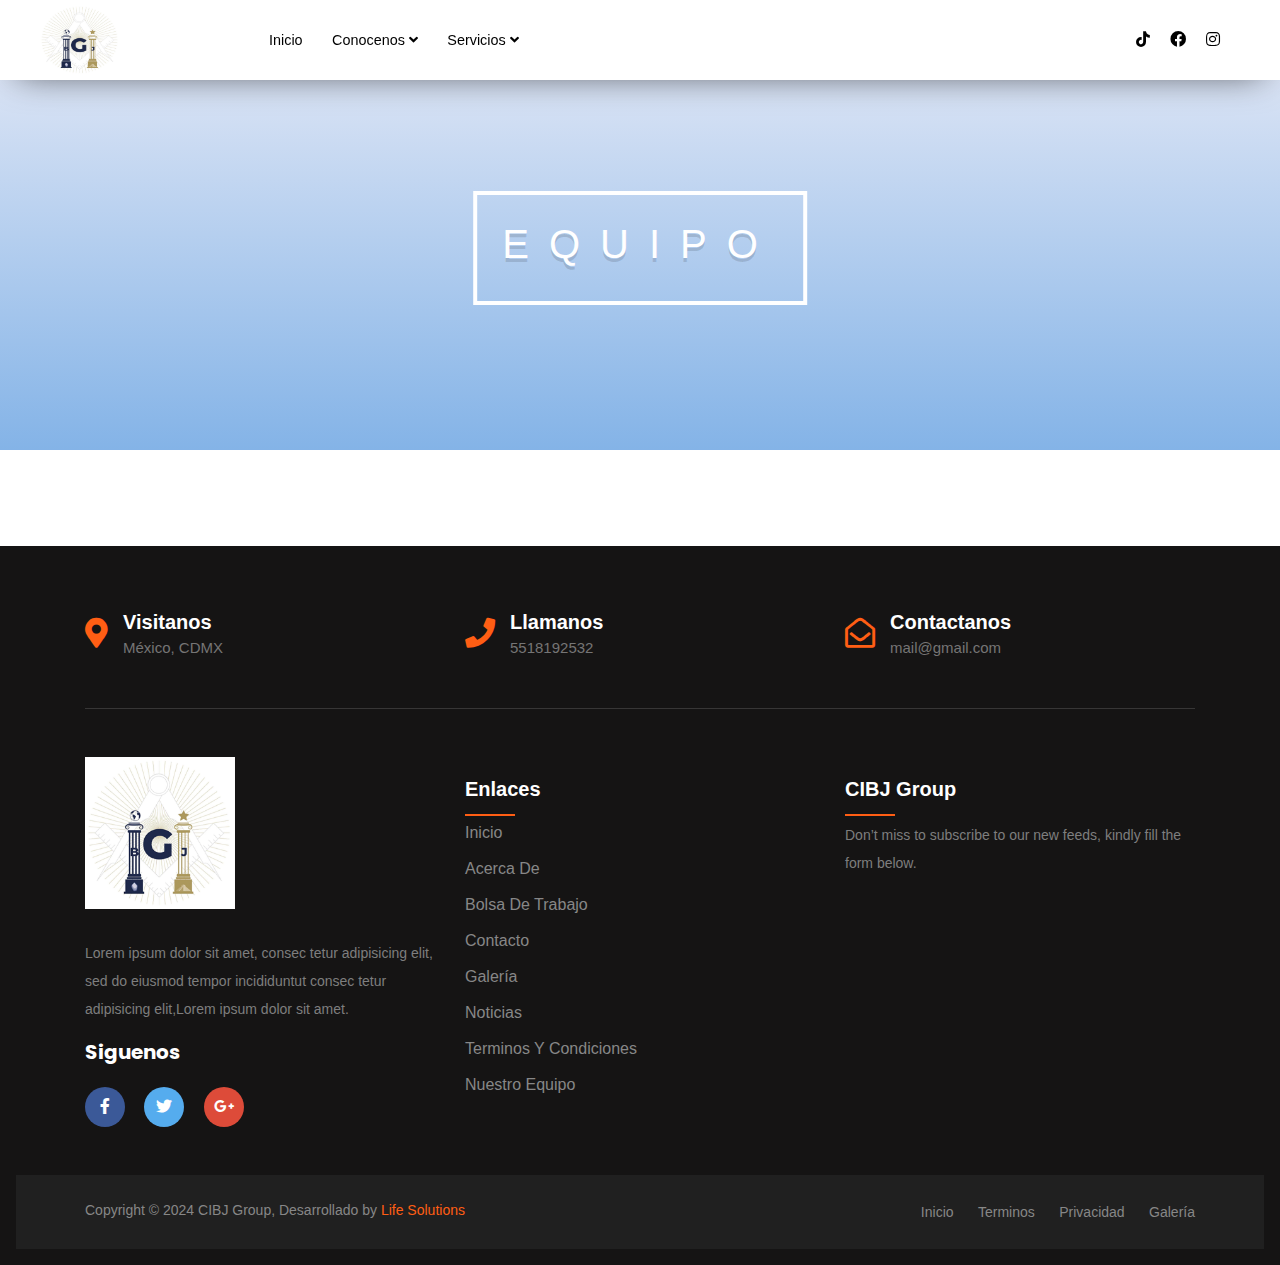
==== commit 5de8563e: "05" ====
--- a/noticias/lo-mas-reciente.html
+++ b/noticias/lo-mas-reciente.html
@@ -38,100 +38,46 @@
  						<li>
  							<a href="../index.html">Inicio</a>
  						</li>
- 						<!--li class="menu-item-has-children">
- 							<a href="#">New <i class="fa fa-angle-down"></i></a>
- 							<div class="sub-menu mega-menu mega-menu-column-4">
- 								<div class="list-item text-center">
- 									<a href="#">
- 									<img src="img/p1.jpg" alt="new Product">
- 									<h4 class="title">Product 1</h4>
- 									</a>
- 								</div>
- 								<div class="list-item text-center">
- 									<a href="#">
- 									<img src="img/p2.jpg" alt="new Product">
- 									<h4 class="title">Product 2</h4>
- 									</a>
- 								</div>
- 								<div class="list-item text-center">
- 									<a href="#">
- 									<img src="img/p3.jpg" alt="new Product">
- 									<h4 class="title">Product 3</h4>
- 									</a>
- 								</div>
- 								<div class="list-item text-center">
- 									<a href="#">
- 									<img src="img/p4.jpg" alt="new Product">
- 									<h4 class="title">Product 4</h4>
- 								   </a>
- 								</div>
- 							</div>
- 						</li-->
-						<!--Inicia seccion con imagenes-->
- 						<!--li class="menu-item-has-children">
- 							<a href="#">Shop <i class="fa fa-angle-down"></i></a>
- 							<div class="sub-menu mega-menu mega-menu-column-4">
-                               <div class="list-item">
-                               	  <h4 class="title">Men's Fashion</h4>
-                               	  <ul>
-                               	  	 <li><a href="#">Product List</a></li>
-                               	  	 <li><a href="#">Product List</a></li>
-                               	  	 <li><a href="#">Product List</a></li>
-                               	  	 <li><a href="#">Product List</a></li>
-                               	  	 <li><a href="#">Product List</a></li>
-                               	  </ul>
-                               	  <h4 class="title">Beauty</h4>
-                               	  <ul>
-                               	  	 <li><a href="#">Product List</a></li>
-                               	  	 <li><a href="#">Product List</a></li>
-                               	  	 <li><a href="#">Product List</a></li>
-                               	  </ul>
-                               </div>
-                               <div class="list-item">
-                               	<h4 class="title">Women's Fashion</h4>
-                               	<ul>
-                               	  	 <li><a href="#">Product List</a></li>
-                               	  	 <li><a href="#">Product List</a></li>
-                               	  	 <li><a href="#">Product List</a></li>
-                               	  	 <li><a href="#">Product List</a></li>
-                               	  </ul>
-                               	  <h4 class="title">Furniture</h4>
-                               	<ul>
-                               	  	 <li><a href="#">Product List</a></li>
-                               	  	 <li><a href="#">Product List</a></li>
-                               	  	 <li><a href="#">Product List</a></li>
-                               	  	 <li><a href="#">Product List</a></li>
-                               	  </ul>
-                               </div>
-                               <div class="list-item">
-                               	<h4 class="title">Home, Kitchen</h4>
-                               	<ul>
-                               	  	 <li><a href="#">Product List</a></li>
-                               	  	 <li><a href="#">Product List</a></li>
-                               	  	 <li><a href="#">Product List</a></li>
-                               	  	 <li><a href="#">Product List</a></li>
-                               	  	 <li><a href="#">Product List</a></li>
-                               	  	 <li><a href="#">Product List</a></li>
-                               	  	 <li><a href="#">Product List</a></li>
-                               	  	 <li><a href="#">Product List</a></li>
-                               	  	 <li><a href="#">Product List</a></li>
-                               	  </ul>
-                               </div>
-                               <div class="list-item">
-                               	 <img src="img/shop1.jpg" alt="shop">
-                               </div>
- 							</div>
- 						</li-->
- 						<li class="menu-item-has-children">
- 							<a href="#">Ramo Directivo <i class="fas fa-angle-down"></i></a>
- 							<div class="sub-menu single-column-menu">
- 								<ul>
- 									<li><a href="#">CI Benito Juárez</a></li>
- 									<li><a href="#">CI Benito Juárez</a></li>
- 									<li><a href="#">CI Benito Juárez</a></li>
- 								</ul>
- 							</div>
- 						</li>
+
+						 <li class="menu-item-has-children">
+							<a href="#">Conocenos <i class="fas fa-angle-down"></i></a>
+							<div class="sub-menu single-column-menu">
+								<ul>
+									<li><a href="#">Identidad</a></li>
+									<li><a href="#">Historia</a></li>
+									<li><a href="#">Misión y Visión</a></li>
+								   <li><a href="#">Objetivo y Filosofía</a></li>
+								   <li><a href="#">Directorio</a></li>
+								   <li><a href="#">Ubicación</a></li>
+								   <li><a href="./contacto/sobre-nosotros.html">Contacto</a></li>
+								</ul>
+							</div>
+						</li>
+			
+						<li class="menu-item-has-children">
+						   <a href="#">Servicios <i class="fa fa-angle-down"></i></a>
+						   <div class="sub-menu mega-menu mega-menu-column-4">
+							   <div class="list-item text-center">
+								   <a href="#">
+								   <img src="https://images.unsplash.com/photo-1434030216411-0b793f4b4173?q=80&w=2670&auto=format&fit=crop&ixlib=rb-4.0.3&ixid=M3wxMjA3fDB8MHxwaG90by1wYWdlfHx8fGVufDB8fHx8fA%3D%3D" alt="new Product">
+								   <h4 class="title">Academica</h4>
+								   </a>
+							   </div>
+							   <div class="list-item text-center">
+								   <a href="#">
+								   <img src="https://images.unsplash.com/photo-1452830978618-d6feae7d0ffa?q=80&w=2670&auto=format&fit=crop&ixlib=rb-4.0.3&ixid=M3wxMjA3fDB8MHxwaG90by1wYWdlfHx8fGVufDB8fHx8fA%3D%3D" alt="new Product">
+								   <h4 class="title">Capacitación</h4>
+								   </a>
+							   </div>
+							   <div class="list-item text-center">
+								   <a href="#">
+								   <img src="https://images.unsplash.com/photo-1495774856032-8b90bbb32b32?q=80&w=2670&auto=format&fit=crop&ixlib=rb-4.0.3&ixid=M3wxMjA3fDB8MHxwaG90by1wYWdlfHx8fGVufDB8fHx8fA%3D%3D" alt="new Product">
+								   <h4 class="title">Restauranteros</h4>
+								   </a>
+							   </div>
+						   </div>
+					   </li>
+
                          <li >
                             <a  style="display: none;" class="logged-out "  href="#" data-toggle="modal" data-target="#signinModal">Accede</a>
                         </li>
@@ -262,259 +208,6 @@
 
 
 
- <!-- Ui cards -->
- <section id="cards" data-aos="zoom-in" data-aos-delay="250">
-	<div class="container py-2">
-		<!--div class="row pb-4">
-			<div class="col-12 text-center">
-				<div class="display-3"><h2><span>Clases</span></h2></div>
-			</div>
-		</div-->
-		<!-- cards -->
-		<div class="row">
-			<div class="col-lg-4 col-md-6 mb-4 pt-5">
-				<div class="card shadow-sm border-0">
-					<div class="card-body">
-						<div class="user-picture">
-							<img src="https://images.unsplash.com/photo-1582003457856-20898dd7e1ea?crop=entropy&cs=tinysrgb&fit=crop&fm=jpg&h=130&ixid=eyJhcHBfaWQiOjF9&ixlib=rb-1.2.1&q=80&w=130" class="shadow-sm rounded-circle" height="130" width="130" />
-						</div>
-						<div class="user-content">
-							<h5 class="text-capitalize user-name">Taller</h5>
-							<br>
-							<p class=" text-capitalize text-muted small blockquote-footer">Etapas del desarrollo</p>
-							<div class="small">
-								<i class="fas fa-star text-warning"></i>
-								<i class="fas fa-star text-warning"></i>
-								<i class="fas fa-star text-warning"></i>
-								<i class="fas fa-star-half-alt text-warning"></i>
-								<i class="fas fa-star text-light"></i>
-							</div>
-							<br>
-							<p class="small text-muted mb-0">
-								<li>1.- Los participantes identificarán estrategias que le permitan acompañar el desarrollo.</li>
-								<li>2. Aprender sobre las crisis del desarrollo de los 0 a los 11 años</li>
-								<li>3. Identificar las señales de alerta en el desarrollo.</li>
-							</p>
-								<br>
-								<p class=" text-capitalize "><i class="fas fa-clock text-warning"></i>&nbsp;Duración: 2 horas y 30 minutos</p>
-								<p class=" text-muted small blockquote-footer">Enfocado a: Padres de familia, docentes, y público en general.</p>
-						</div>
-					</div>
-				</div>
-			</div>
-
-			<div class="col-lg-4 col-md-6 mb-4 pt-5">
-				<div class="card shadow-sm border-0">
-					<div class="card-body">
-						<div class="user-picture">
-							<img src="https://images.unsplash.com/photo-1582003457856-20898dd7e1ea?crop=entropy&cs=tinysrgb&fit=crop&fm=jpg&h=130&ixid=eyJhcHBfaWQiOjF9&ixlib=rb-1.2.1&q=80&w=130" class="shadow-sm rounded-circle" height="130" width="130" />
-						</div>
-						<div class="user-content">
-							<h5 class="text-capitalize user-name">Taller</h5>
-							<br>
-							<p class=" text-capitalize text-muted small blockquote-footer">Lidera tu vida</p>
-							<div class="small">
-								<i class="fas fa-star text-warning"></i>
-								<i class="fas fa-star text-warning"></i>
-								<i class="fas fa-star text-warning"></i>
-								<i class="fas fa-star-half-alt text-warning"></i>
-								<i class="fas fa-star text-light"></i>
-							</div>
-							<br>
-							<p class="small text-muted mb-0">
-								<li>Propósito: Autoconocimiento. Descubriendo tus fuentes de poder.</li>
-								<li>Dirección: Visualización.</li>
-								<li>Plan de acción: Traza un plan con acciones concretas.</li>
-							</p>
-								<br>
-								<p class=" text-capitalize "><i class="fas fa-clock text-warning"></i>&nbsp;Duración: 4 horas</p>
-								<p class=" text-muted small blockquote-footer">Enfocado a: Público en general, personas en búsqueda de desarrollo personal y profesional.</p>
-						</div>
-					</div>
-				</div>
-			</div>
-
-			<div class="col-lg-4 col-md-6 mb-4 pt-5">
-				<div class="card shadow-sm border-0">
-					<div class="card-body">
-						<div class="user-picture">
-							<img src="https://images.unsplash.com/photo-1492447166138-50c3889fccb1?crop=entropy&cs=tinysrgb&fit=crop&fm=jpg&h=130&ixid=eyJhcHBfaWQiOjF9&ixlib=rb-1.2.1&q=80&w=130" class="shadow-sm rounded-circle" height="130" width="130" />
-						</div>
-						<div class="user-content">
-							<h5 class="text-capitalize user-name">Taller</h5>
-							<br>
-							<p class=" text-capitalize text-muted small blockquote-footer">De las emociones</p>
-							<div class="small">
-								<i class="fas fa-star text-warning"></i>
-								<i class="fas fa-star text-warning"></i>
-								<i class="fas fa-star text-warning"></i>
-								<i class="fas fa-star-half-alt text-warning"></i>
-								<i class="fas fa-star text-light"></i>
-							</div>
-							<br>
-							<p class="small text-muted mb-0">
-								<li>Propósito: Aprende a identificar lo que ocurre y qué emoción siente.</li>
-								<li>Expresar las emociones de manera asertiva.</li>
-								<li>Aprender a gestionar las emociones de forma positiva.</li>
-							</p>
-								<br>
-								<p class=" text-capitalize "><i class="fas fa-clock text-warning"></i>&nbsp;Duración: 4 horas</p>
-								<p class=" text-muted small blockquote-footer">Enfocado a: Público en general, personas en búsqueda de desarrollo personal y profesional.</p>
-						</div>
-					</div>
-				</div>
-			</div>
-
-			<div class="col-lg-4 col-md-6 mb-4 pt-5">
-				<div class="card shadow-sm border-0">
-					<div class="card-body">
-						<div class="user-picture">
-							<img src="https://i.picsum.photos/id/836/130/130.jpg?hmac=Sot_REUw5W-XSuE6FmCjT9JenhZfiNqZYs3AQbfrZsc" class="shadow-sm rounded-circle" height="130" width="130" />
-						</div>
-						<div class="user-content">
-							<h5 class="text-capitalize user-name">Taller</h5>
-							<br>
-							<p class=" text-capitalize text-muted small blockquote-footer">De las emociones</p>
-							<div class="small">
-								<i class="fas fa-star text-warning"></i>
-								<i class="fas fa-star text-warning"></i>
-								<i class="fas fa-star text-warning"></i>
-								<i class="fas fa-star-half-alt text-warning"></i>
-								<i class="fas fa-star text-light"></i>
-							</div>
-							<br>
-							<p class="small text-muted mb-0"><h5>
-								Propósito: Conocer alternativas para aplicación de los aceites. Utilización de complementos de la
-								medicina naturista y los aceites.</h5>
-							</p>
-								<br>
-								<p class=" text-capitalize "><i class="fas fa-clock text-warning"></i>&nbsp;Duración: 4 horas</p>
-								<p class=" text-muted small blockquote-footer">Enfocado a: Público en general, personas en búsqueda de desarrollo personal y profesional.</p>
-						</div>
-					</div>
-				</div>
-			</div>
-			<div class="col-lg-4 col-md-6 mb-4 pt-5">
-				<div class="card shadow-sm border-0">
-					<div class="card-body">
-						<div class="user-picture">
-							<img src="./img/conoceme/4.jpg" class="shadow-sm rounded-circle" height="130" width="130" />
-						</div>
-						<div class="user-content">
-							<h5 class="text-capitalize user-name">Taller</h5>
-							<br>
-							<p class=" text-capitalize text-muted small blockquote-footer">De las emociones</p>
-							<div class="small">
-								<i class="fas fa-star text-warning"></i>
-								<i class="fas fa-star text-warning"></i>
-								<i class="fas fa-star text-warning"></i>
-								<i class="fas fa-star-half-alt text-warning"></i>
-								<i class="fas fa-star text-light"></i>
-							</div>
-							<br>
-							<p class="small text-muted mb-0"><h5>
-								Propósito: Conocer alternativas para aplicación de los aceites. Utilización de complementos de la
-								medicina naturista y los aceites.</h5>
-							</p>
-								<br>
-								<p class=" text-capitalize "><i class="fas fa-clock text-warning"></i>&nbsp;Duración: 4 horas</p>
-								<p class=" text-muted small blockquote-footer">Enfocado a: Público en general, personas en búsqueda de desarrollo personal y profesional.</p>
-						</div>
-					</div>
-				</div>
-			</div>
-			<div class="col-lg-4 col-md-6 mb-4 pt-5">
-				<div class="card shadow-sm border-0">
-					<div class="card-body">
-						<div class="user-picture">
-							<img src="https://images.unsplash.com/photo-1582003457856-20898dd7e1ea?crop=entropy&cs=tinysrgb&fit=crop&fm=jpg&h=130&ixid=eyJhcHBfaWQiOjF9&ixlib=rb-1.2.1&q=80&w=130" class="shadow-sm rounded-circle" height="130" width="130" />
-						</div>
-						<div class="user-content">
-							<h5 class="text-capitalize user-name">Taller</h5>
-							<br>
-							<p class=" text-capitalize text-muted small blockquote-footer">De las emociones</p>
-							<div class="small">
-								<i class="fas fa-book text-warning"></i>
-								
-							</div>
-							<br>
-							<p class="small text-muted mb-0"><h5>
-								Propósito: Conocer alternativas para aplicación de los aceites. Utilización de complementos de la
-								medicina naturista y los aceites.</h5>
-							</p>
-								<br>
-								<p class=" text-capitalize "><i class="fas fa-clock text-warning"></i>&nbsp;Duración: 4 horas</p>
-								<p class=" text-muted small blockquote-footer">Enfocado a: Público en general, personas en búsqueda de desarrollo personal y profesional.</p>
-						</div>
-					</div>
-				</div>
-			</div>
-		</div>
-	</div>
-	<!-- /cards -->
-</section>
-
-
-
-
-<section class="about" id="about">
-	<div class="container">
-		<div class="heading text-center">
-			<h2>About
-				<span>Us</span></h2>
-			<p>Lorem ipsum dolor sit amet, consectetur adipiscing elit, sed do eiusmod tempor
-				<br>
-				incididunt ut labore et dolore magna aliqua.
-			</p>
-		</div>
-		<div class="row">
-			<div class="col-lg-6">
-				<img src="https://i.ibb.co/qpz1hvM/About-us.jpg" alt="about" class="img-fluid" width="100%">
-			</div>
-			<div class="col-lg-5">
-				<h3>Lorem ipsum dolor sit amet, consectetur </h3>
-				<p>Lorem ipsum dolor sit amet, consectetur adipiscing elit, sed do eiusmod
-					tempor incididunt ut labore et dolore magna aliqua. Ut enim ad minim veniam,
-					quis nostrud exercitation ullamco laboris nisi ut aliquip ex ea commodo
-					consequat.</p>
-
-			</div>
-		</div>
-	</div>
-</section>
-
-
-
-
-
-<div class="container section">
-	<div class="row">
-		<div class="col-md-6">
-			<h3>
-				Highly Skilled Volunteers
-			</h3>
-			<p>
-				Through its program, TopVolunteer™, GetLance partners with leading nonprofits and NGOs around the world who need high-skilled talent for their volunteer initiatives. Members of the GetLance network are encouraged to offer their skills and experience to these projects, whether to solve a timely problem or to contribute on an ongoing basis.
-			</p>
-		</div>
-		<div class="col-md-6">
-			<img src="https://preview.ibb.co/erdq8p/Employee-1.jpg" alt=""/>
-		</div>
-	</div>
-	<div class="row">
-		<div class="col-md-6">
-			<img src="https://preview.ibb.co/cu76g9/Employee-2.jpg" alt=""/>
-		</div>
-		<div class="col-md-6">
-			<h3>
-				Cutting-Edge Skill Development
-			</h3>
-			<p>
-			   GetLance Academy hosts regular, rigorous learning sessions for the most in-demand skills. By presenting our elite, experienced network with ongoing opportunities to update and elevate their portfolios, we are able to solve pressing talent shortages while ensuring success for dedicated participants.
-			</p>
-		</div>
-	</div>
-</div>
 
 
 
--- a/css/style.css
+++ b/css/style.css
@@ -27,9 +27,11 @@
 	display: contents;
 }
 
+
 .menu-item{
 	margin-left: -20px !important;
 }
+
 
 @media(max-width: 992px){
 	.menu-item{
@@ -40,6 +42,17 @@
 
 
 	
+
+/**** Contenido base de datos **/
+#contenido h4 {
+	text-align: center;
+	font-size: 1.2rem;
+}
+
+#contenido p{
+	text-align: center;
+	font-size: 2rem;
+}
 
 
 /*** Boton principal **/
@@ -451,7 +464,7 @@
 
 .btn__slider {
 	display: inline-block;
-	padding: 13px 50px;
+	padding: 13px 20px;
 	color: #fff;
 	text-decoration: none;
 	position: relative;
@@ -794,10 +807,14 @@
 .section .row{
     margin-top: 5%;
     margin-bottom: 2%;
+	border: 3px solid #ac9500;
+	/* aqui esta el ancho del row*/
+	width: 95%;
+	margin: 0 auto;
 }
 .section .row .col-md-6{
     background: #f5f5f5;
-    margin-right: -2%;
+    margin-right: 0%;
     padding: 5%;
 }
 .section h3{
